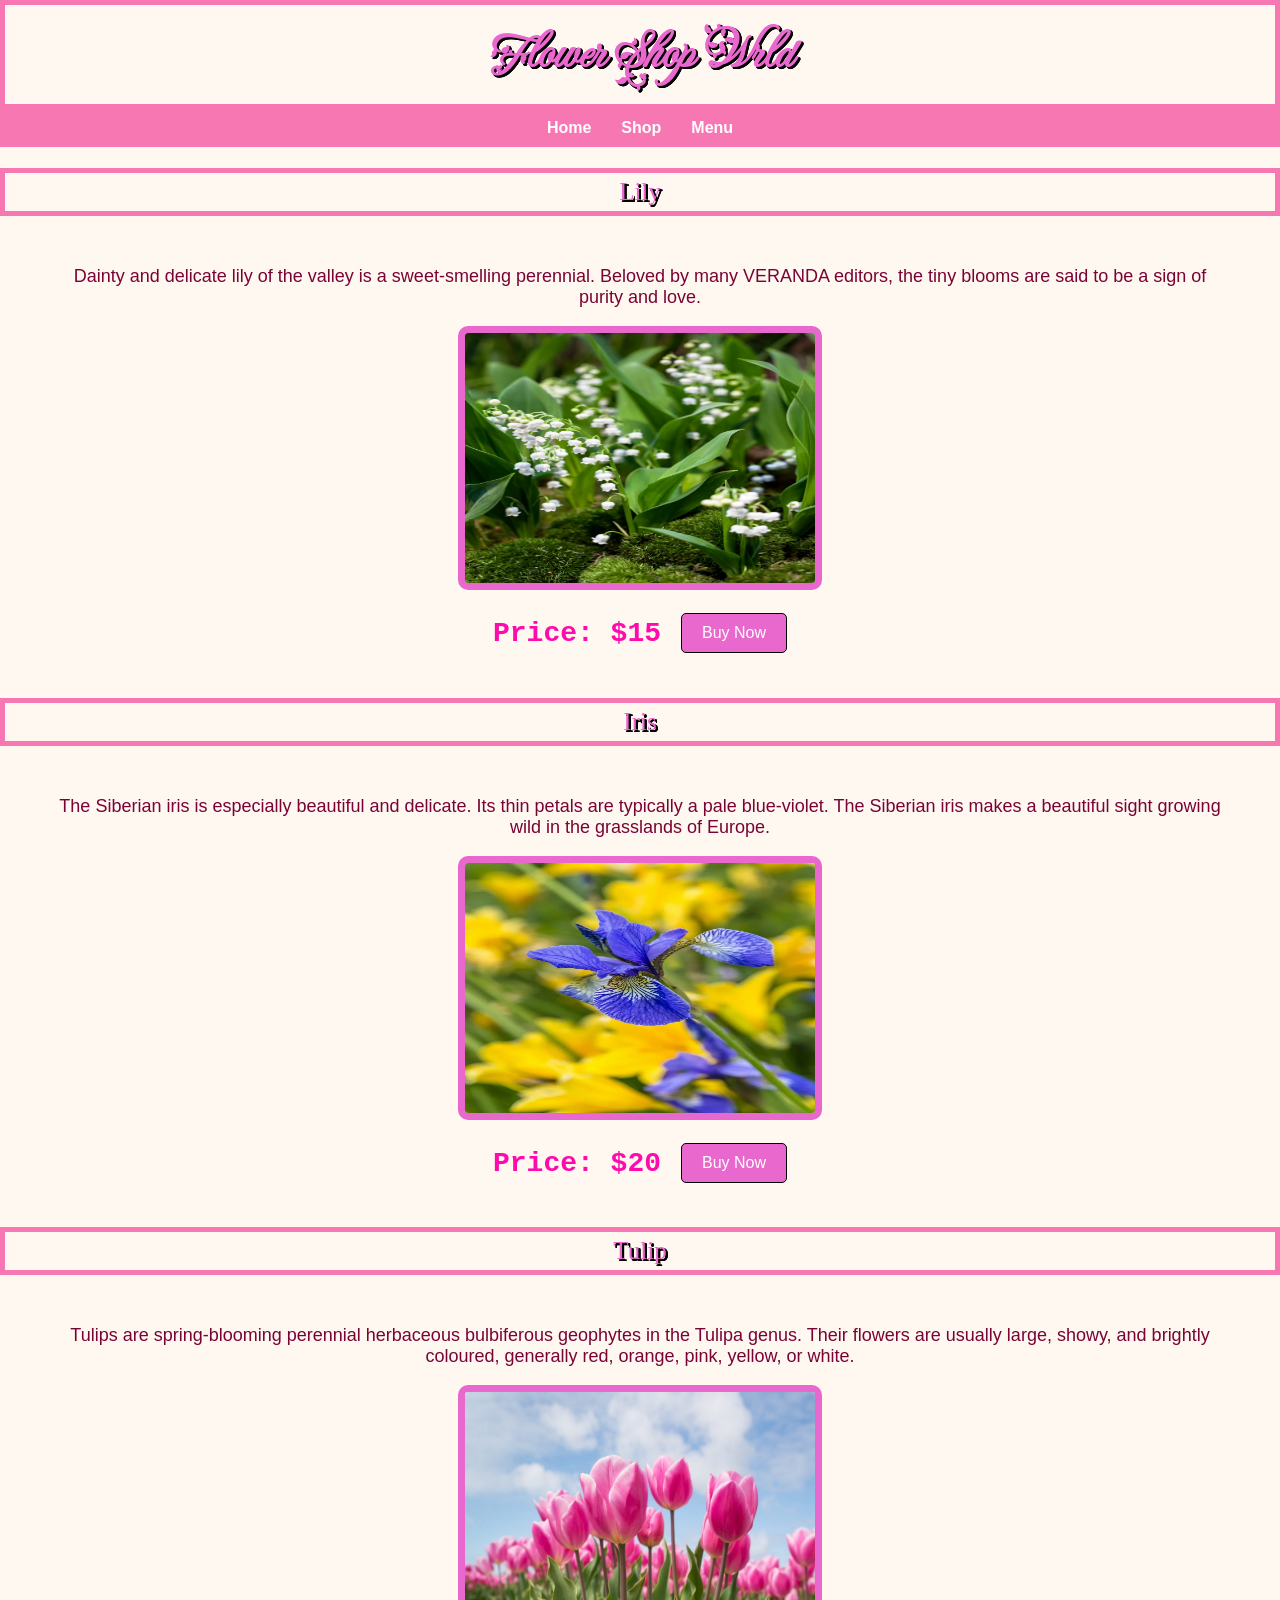
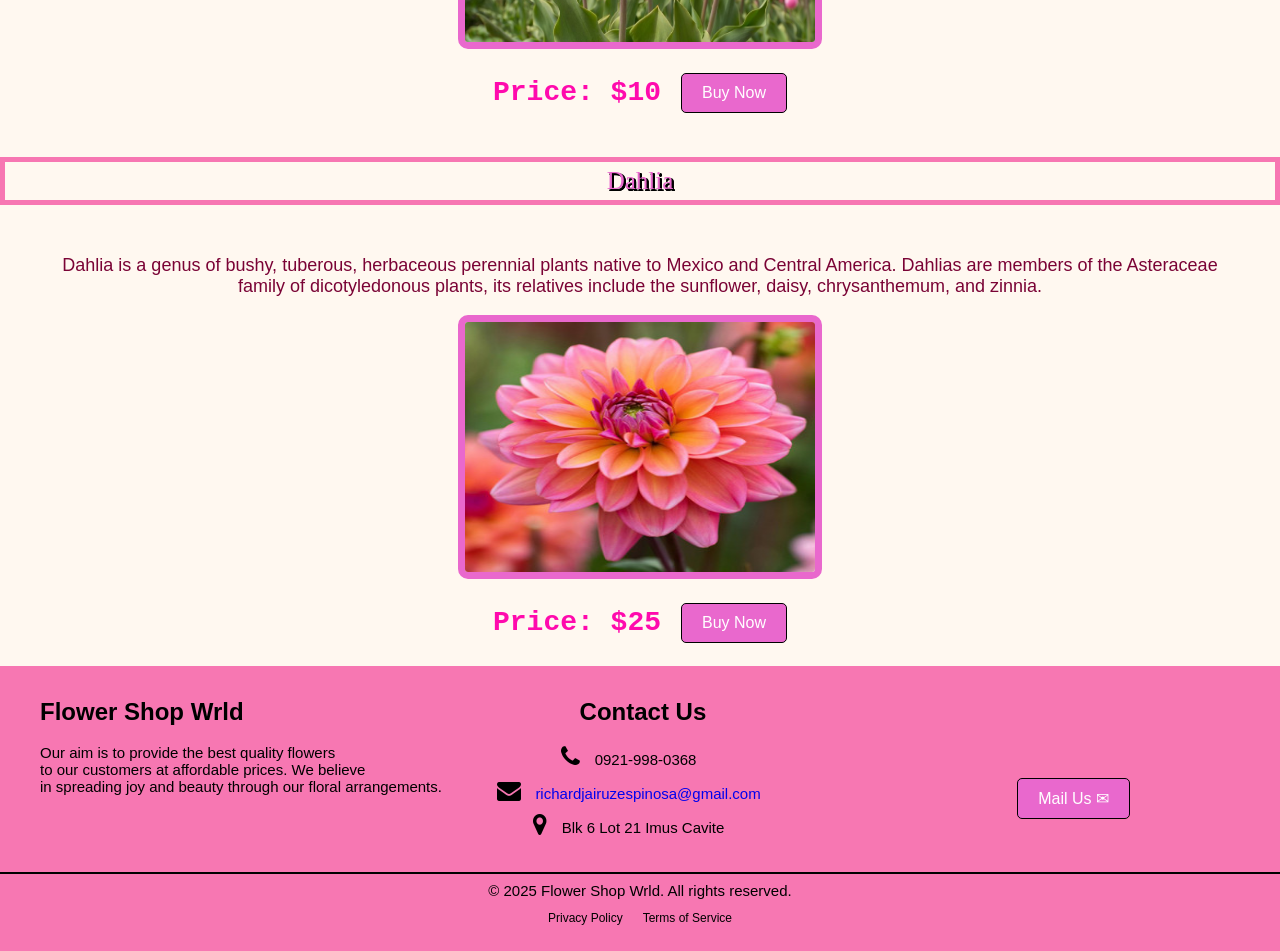
==== index2.html @ 318aec6e "Add files via upload" ====
<!DOCTYPE html5>
<html lang="en">
<head>
    <meta charset="UTF-8">
    <meta name="description" content="Explore a variety of indoor plants for your home or office.">
    <meta name="viewport" content="width=device-width, initial-scale=1.0">
    <title>Flower Shop Wrld</title>
    <link rel="stylesheet" href="style.css">
    <link rel="stylesheet" href="https://cdnjs.cloudflare.com/ajax/libs/font-awesome/4.7.0/css/font-awesome.min.css">
    <link rel="preconnect" href="https://fonts.googleapis.com">
    <link rel="preconnect" href="https://fonts.gstatic.com" crossorigin>
    <link href="https://fonts.googleapis.com/css2?family=Fleur+De+Leah&family=Roboto+Condensed:ital,wght@0,100..900;1,100..900&display=swap" rel="stylesheet">
</head>
<body>
  <header>
    <h1>Flower Shop Wrld</h1>
    <nav>
     <a href="default.html" target="_self">Home</a>
     <a>Shop</a>
     <a href="#" target="_self">Menu</a>
    </nav>
  </header>
  <main>
    <h2><span class="custom-font">Lily</span></h2>
    <p class="center-flower">
      Dainty and delicate lily of the valley is a sweet-smelling perennial. 
      Beloved by many VERANDA editors, the tiny blooms are said to be a sign of purity and love.
    </p>  
    <img src="./lilly.avif" alt="Lily of the Valley" class="center-img">
    <div class="flex-container">
      <p class="price">Price: $15</p>
      <button class="buy-button" aria-label="Buy Lily" type="button" onclick="alert('Thank you for purchasing the Lily!')">
        Buy Now
      </button>
    </div>
    <h2><span class="custom-font">Iris</span></h2>
    <p class="center-flower">
       The Siberian iris is especially beautiful and delicate. Its thin petals are typically a pale blue-violet.
       The Siberian iris makes a beautiful sight growing wild in the grasslands of Europe.
     </p>
    <img src="./Siberian Iris.webp" alt="Siberian Iris" class="center-img">
    <div class="flex-container">
      <p class="price">Price: $20</p>
      <button class="buy-button" aria-label="Buy Iris" type="button" onclick="alert('Thank you for purchasing the Iris!')">
        Buy Now
      </button>
    </div>
    <h2><span class="custom-font">Tulip</span></h2>
    <p class="center-flower">
       Tulips are spring-blooming perennial herbaceous bulbiferous geophytes 
       in the Tulipa genus. Their flowers are usually large, showy, and brightly 
       coloured, generally red, orange, pink, yellow, or white.
     </p>
    <img src="./tulips.jpg" alt="Tulips" class="center-img">
    <div class="flex-container">
      <p class="price">Price: $10</p>
      <button class="buy-button" aria-label="Buy Tulip" type="button" onclick="alert('Thank you for purchasing the Tulips!')">
        Buy Now
      </button>
    </div>
    <h2><span class="custom-font">Dahlia</span></h2>
    <p class="center-flower">
       Dahlia is a genus of bushy, tuberous, herbaceous perennial plants native 
       to Mexico and Central America. Dahlias are members of the Asteraceae family
       of dicotyledonous plants, its relatives include the sunflower, daisy, 
       chrysanthemum, and zinnia.
     </p>
    <img src="./dahlia.jpg" alt="Vibrant Dahlia" class="center-img">
    <div class="flex-container">
      <p class="price">Price: $25</p>
      <button class="buy-button" aria-label="Buy Dahlia" type="button" onclick="alert('Thank you for purchasing the Dahlia!')">
        Buy Now
      </button>
    </div>
  </main>
    <footer id="footer">
    <div class="footer-container">
      <h4 class="header">Flower Shop Wrld</h4>
      <p class="aim2">
        Our aim is to provide the best quality flowers<br>to our customers 
        at affordable prices. We believe<br>in spreading joy and beauty 
        through our floral arrangements.
       </p>
      <h4 class="contact-us">Contact Us</h4>
    </div>
    <br>
    <div class="center-container">
       <p class="aim">
        Our aim is to provide the best quality flowers<br>to our customers 
        at affordable prices. We believe<br>in spreading joy and beauty 
        through our floral arrangements.
       </p>
      <div class="contact info">
        <i style="font-size: 24px" class="fa fa-phone"></i>
        <a class="social-link" aria-label="Phone number">
         0921-998-0368
        </a><button class="email-button" aria-label="Email Us" type="button" onclick="alert('Thank you for reaching out to us!')"
            href="mailto:richardjairuzespinosa@gmail.com">
              Mail Us &#9993;
            </button>
        <br> 
        <i style="font-size:24px" class="fa">&#xf0e0;</i>
        <a class="social-link" href="#" aria-label="Gmail">
         richardjairuzespinosa@gmail.com
        </a>
        <br>
        <i class="fa fa-map-marker" style="font-size:24px"></i>
        <a class="social-link" aria-label="Phone number">
          Blk 6 Lot 21 Imus Cavite
        </a>
        <button class="email-button2" aria-label="Email Us" type="button" onclick="alert('Thank you for reaching out to us!')"
            href="mailto:richardjairuzespinosa@gmail.com">
              Mail Us &#9993;
        </button>
      </div>
    </div>
    <hr>
    <p class="arr">&copy; 2025 Flower Shop Wrld. All rights reserved.</p>
    <div class="footer-bottom">
      <p class="pp">Privacy Policy</p>
      <p class="tos">Terms of Service</p>
    </div>
  </footer>
</body>
</html>
---- style.css ----
h1 {
      font-family: "Fleur De Leah", cursive;
      font-weight: 800;
      font-style: normal;
      font-size: 50px;
      float: center;
      text-align: center;
      color: #e968cd;
      margin: 0;
      padding: 15px;
      border: 5px solid #f777b2;
      text-shadow:
      2px 1px 0 #000,
      2px 2px 0 #000,
      2px  2px 0 #000,
      2px  2px 0 #000;
    }
    body {
      margin: 0;
      font-family: 'Segoe UI', sans-serif;
      background-color: #fff8f0;
      color: #ffffff;
    } 
    h2 {
      font-family:'Segoe UI', Tahoma, Geneva, Verdana, sans-serif;
      text-align: center;
      color: #e968cd;
      font-size: 25px;
      clear: left; padding: 5px;
      border: 5px solid #f777b2; margin-bottom: 50px;
      text-shadow:
      2px 1px 0 #000,
      2px 2px 0 #000,
      2px  2px 0 #000,
      2px  2px 0 #000;
    }
    .center-img {
      display: block;
      text-align: center;
      margin-left: auto;
      margin-right: auto;
      border: 7px solid #e968cd; 
      border-radius: 10px;
      height: 250px;
      width: 350px;
    }
    .price {
      color: rgb(255, 10, 173);
      font-weight: bold;
      text-align: center;
      font-family: 'Courier New', Courier, monospace; 
      font-size: 28px;
      }
    p {
      font-size: 30px;
    }
    .flower {
      font-size: 18px;
      text-align: left;
      color: #7a0335;
      margin-left: 50px;
      margin-bottom: 100px;
    }
    .center-flower {
      text-align: center;
      margin-left: 50px;
      margin-right: 50px;
      font-size: 18px;
      color: #7a0335;
    }
    .right-img {
      display: block;
      border: 7px solid #e968cd; 
      border-radius: 10px;
      height: 250px;
      width: 350px;
      float: right;
      margin-right: 100px; 
      padding: 0%;
    }
    .custom-font {
      font-family: "Cookie", cursive;
      font-weight: 400;
      font-style: normal;
    }
    .buy-button {
      display: block;
      background-color: #e968cd;
      color: #fff;
      padding: 10px 20px;
      font-size: 16px;
      border-radius: 5px;
      cursor: pointer;
      border: #000 1px solid;
    }
    .flex-container {
      display: flex;
      justify-content: center;
      align-items: center;
      gap: 20px;
      flex-direction: row;
    }
    nav {
      background-color: #f777b2;
      display: flex;
      justify-content: center;
      padding: 10px;
    }
    nav a {
      color: #ffffff;
      text-decoration: none;
      margin: 0 15px;
      font-weight: bold;
    }

    nav a:hover {
      text-decoration: underline;
    }
    .dif-flower {text-align: left;
      margin-left: 50px;
      font-weight: bold;
      color: #000;
      font-size: 32px;
    }
    .clearfix::after {
      display: table;
      clear: both;
    }
    #footer {
      text-align: center;
      background-color: #f777b2;
      bottom: 0;
      width: 100%;
      height: 285px;
      color: black;
      margin-bottom: 0%;
    }
    .tos {
      text-align: center;
      font-size: 12px;
    }
    .pp {
      text-align: center;
      font-size: 12px;
      margin: 0%;
      padding: 0%;
    }
    .arr {
      text-align: center;
      font-size: 15px;
      margin: 0%;
      padding: 0%;
    }
    h4 {text-align: left;
        font-size: 24px;
        margin-bottom: 0%;
        margin-left: 40px;
        padding: 0%;
        color: #000;
    } 
    hr {
      border: 1px solid #000000;
      width: 100%;
      margin-top: 2%;
    }
    .aim2 {
      display: none; 
      text-align: left;
      font-size: 15px;
      margin-left: 40px;
      margin-top: 0;
    }
    .aim {
      text-align: left;
      font-size: 15px;
      margin-left: 40px;
      margin-top: 0;
    }
    .footer-container {
      display: flex; 
      justify-content: space-between;
      align-items: center;
      width: 100%;
      gap: 20%;
    }
    .header {
      text-align: left;
      margin-right: 40px;
    }
    .contact-us {
      justify-content: left;
      text-align: left;
      margin-right: auto;
    }
    .center-container {
      display: flex;
      justify-content: left;
      align-items: left;  
      gap: 55px;  
    }
    .contact-info {
      display: flex;
      flex-direction: column;
      justify-content: left;
      align-items: left;
      text-align: left;
      max-width: 40%;
      margin-top: 50px;
      margin-right: 150px;
    }
    a.social-link {
      text-decoration: none;
      font-size: 15px;
      margin-left: 10px;
      margin-bottom: 20px;
    }
    i.fa {
      color: #000;
      margin-bottom: 10px;
    }
    .email-button {
      display: flex;
      background-color: #e968cd;
      color: #fff;
      padding: 10px 20px;
      font-size: 16px;
      border-radius: 5px;
      cursor: pointer;
      margin: 0;
      border: #000 1px solid;
      position: absolute;
      right: 150px;
    }
    .email-button2 {
      display: none;
      background-color: #e968cd;
      color: #fff;
      padding: 10px 20px;
      font-size: 16px;
      border-radius: 5px;
      cursor: pointer;
      margin: 0;
      border: #000 1px solid;
    }
    .footer-bottom {
      text-align: center;
      font-size: 15px;
      color: #000;
      display: flex;
      gap: 20px;
      justify-content: center;
      align-items: center;
      padding: 0%;
      margin-top: 0%;
    }
@media screen and (min-width: 500px) and (max-width: 800px) {
    .center-img {
      height: 180px;
      width: 240px;
    }
    .right-img {
      justify-content: center;
      float: none;
      display: block;
      margin: 0 auto;
      height: 180px;
      width: 240px;
    }
    .flower {
      margin-left: 20px;
      margin-right: 20px;
      font-size: 16px;
      text-align: center;
    }
    .dif-flower {
      font-size: 24px;
      text-align: center;
      margin: auto;
    }
    .footer-container {
      flex-direction: column;
      justify-content: center;
      align-items: center;
      text-align: center;
      gap: 20px;
    }
    .aim {
      display: none;
    }
    .aim2 {
      display: block;
      text-align: center;
      margin: 0%;
    }
    .contact-us {
      text-align: center;
      justify-content: center;
      align-items: center;
      margin: 0;
    }
    .email-button {
      display: none;
    }
    .email-button2 {
      display: flex;
      background-color: #e968cd;
      color: #fff;
      padding: 10px 20px;
      font-size: 16px;
      border-radius: 5px;
      cursor: pointer;
      margin: 0;
      border: #000 1px solid;
      justify-content: center;
      align-items: center;
      margin-left: auto;
      margin-right: auto;
      margin-top: 10px;
    }
    .contact-info {
      margin-right: auto;
      margin-left: auto;
      align-items: center;
      text-align: center;
    }
    .center-container {
      flex-direction: column;
      justify-content: center;
      align-items: center;
      gap: 20px;
      margin: 0%;
    }
    #footer {
      text-align: center;
      background-color: #f777b2;
      bottom: 0;
      width: 100%;
      height: 460px;
      color: black;
      margin-bottom: 0%;
    }
}
@media screen and (max-width: 500px) {
    .right-img {
      justify-content: center;
      float: none;
      display: block;
      margin: 0 auto;
      height: 180px;
      width: 240px;
    }
    .flower {
      margin-left: 20px;
      margin-right: 20px;
      font-size: 16px;
      text-align: center;
      margin-bottom: 40px;
    }
    .dif-flower {
      font-size: 24px;
      text-align: center;
      margin: auto;
    }
    .footer-container {
        flex-direction: column;
        justify-content: center;
        align-items: center;
        text-align: center;
        gap: 20px;
      }
      .aim {
        display: none;
      }
      .aim2 {
        display: block;
        text-align: center;
        margin: auto;
        margin-bottom: 20px;
      }
      .contact-us {
        margin: 0%;
        text-align: center;
        justify-content: center;
        align-items: center;
      }
      .email-button {
        display: none;
      }
      .email-button2 {
        display: flex;
        background-color: #e968cd;
        color: #fff;
        padding: 10px 20px;
        font-size: 16px;
        border-radius: 5px;
        cursor: pointer;
        margin: 0;
        border: #000 1px solid;
        justify-content: center;
        align-items: center;
        margin-left: auto;
        margin-right: auto;
        margin-top: 10px;
        margin-bottom: 10px;
      }
      .contact-info {
        margin-right: auto;
        margin-left: auto;
        align-items: center;
        text-align: center;
      }
      .center-container {
        flex-direction: column;
        justify-content: center;
        align-items: center;
        gap: 20px;
        margin: 0%;
      }
      .footer {
        text-align: center;
      }
      #footer {
      text-align: center;
      background-color: #f777b2;
      bottom: 0;
      width: 100%;
      height: 480px;
      color: black;
      margin-bottom: 0%;
    }
    .break {
      display: none;
    }
}
@media screen and (min-width: 800px) and (max-width: 820px) {
      .contact-us {
        margin-right: 100px;
      }
      .email-button {
        display: none;
      }
      .email-button2 {
        display: inline-block;
        text-align: center;
        margin-top: 10px;
      }
      #footer {
      text-align: center;
      background-color: #f777b2;
      bottom: 0;
      width: 100%;
      height: 340px;
      color: black;
      margin-bottom: 0%;
    }
    .right-img {
      margin-right: 80px;
      margin-bottom: 0%;
      margin-top: 60px;
      margin-left: 20px;
    }
}
@media screen and (min-width: 820px) and (max-width: 820px) {
      .contact-us {
        position: absolute;
        left: auto;
        right: 100px;
      }
      .email-button {
        display: none;
      }
      .email-button2 {
        display: block;
        text-align: center;
        margin-top: 10px;
        margin-left: 70px;
      }
      #footer {
      text-align: center;
      background-color: #f777b2;
      bottom: 0;
      width: 100%;
      height: 340px;
      color: black;
      margin-bottom: 0%;
    }
    .break {
      display: none;
    }
    .right-img {
      margin-right: 80px;
      margin-bottom: 0%;
      margin-top: 60px;
      margin-left: 20px;
    }
}

@media screen and (min-width: 820px) and (max-width: 830px) {
      .contact-us {
        position: absolute;
        left: auto;
        right: 115px;
      }
      .email-button {
        display: none;
      }
      .email-button2 {
        display: block;
        text-align: center;
        margin-top: 10px;
        margin-left: 70px;
      }
      #footer {
      text-align: center;
      background-color: #f777b2;
      bottom: 0;
      width: 100%;
      height: 340px;
      color: black;
      margin-bottom: 0%;
    }
    .break {
      display: none;
    }
    .right-img {
      margin-right: 80px;
      margin-bottom: 0%;
      margin-top: 40px;
      margin-left: 20px;
    }
}
@media screen and (min-width: 830px) and (max-width: 840px) {
      .contact-us {
        position: absolute;
        left: auto;
        right: 125px;
      }
      .email-button {
        display: none;
      }
      .email-button2 {
        display: block;
        text-align: center;
        margin-top: 10px;
        margin-left: 70px;
      }
      #footer {
      text-align: center;
      background-color: #f777b2;
      bottom: 0;
      width: 100%;
      height: 340px;
      color: black;
      margin-bottom: 0%;
    }
    .break {
      display: none;
    }
    .right-img {
      margin-right: 80px;
      margin-bottom: 0%;
      margin-top: 40px;
      margin-left: 20px;
    }
}
@media screen and (min-width: 840px) and (max-width: 850px) {
      .contact-us {
        position: absolute;
        left: auto;
        right: 125px;
      }
      .email-button {
        display: none;
      }
      .email-button2 {
        display: block;
        text-align: center;
        margin-top: 10px;
        margin-left: 70px;
      }
      #footer {
      text-align: center;
      background-color: #f777b2;
      bottom: 0;
      width: 100%;
      height: 340px;
      color: black;
      margin-bottom: 0%;
    }
    .break {
      display: none;
    }
    .right-img {
      margin-right: 80px;
      margin-bottom: 0%;
      margin-top: 40px;
      margin-left: 20px;
    }
}
@media screen and (min-width: 850px) and (max-width: 860px) {
      .contact-us {
        position: absolute;
        left: auto;
        right: 130px;
      }
      .email-button {
        display: none;
      }
      .email-button2 {
        display: block;
        text-align: center;
        margin-top: 10px;
        margin-left: 70px;
      }
      #footer {
      text-align: center;
      background-color: #f777b2;
      bottom: 0;
      width: 100%;
      height: 340px;
      color: black;
      margin-bottom: 0%;
    }
    .right-img {
      margin-right: 80px;
      margin-bottom: 0%;
      margin-top: 40px;
      margin-left: 20px;
    }
}
@media screen and (min-width: 860px) and (max-width: 870px) {
      .contact-us {
        position: absolute;
        left: auto;
        right: 155px;
      }
      .email-button {
        display: none;
      }
      .email-button2 {
        display: block;
        text-align: center;
        margin-top: 10px;
        margin-left: 70px;
      }
      #footer {
      text-align: center;
      background-color: #f777b2;
      bottom: 0;
      width: 100%;
      height: 340px;
      color: black;
      margin-bottom: 0%;
    }
    .right-img {
      margin-right: 80px;
      margin-bottom: 0%;
      margin-top: 40px;
      margin-left: 20px;
    }
}
@media screen and (min-width: 870px) and (max-width: 880px) {
      .contact-us {
        position: absolute;
        left: auto;
        right: 165px;
      }
      .email-button {
        display: none;
      }
      .email-button2 {
        display: block;
        text-align: center;
        margin-top: 10px;
        margin-left: 70px;
      }
      #footer {
      text-align: center;
      background-color: #f777b2;
      bottom: 0;
      width: 100%;
      height: 340px;
      color: black;
      margin-bottom: 0%;
    }
    .right-img {
      margin-right: 80px;
      margin-bottom: 0%;
      margin-top: 40px;
      margin-left: 20px;
    }
}
@media screen and (min-width: 880px) and (max-width: 890px) {
    .contact-us {
      position: absolute;
      left: auto;
      right: 175px;
    }
    .email-button {
      display: none;
    }
    .email-button2 {
      display: block;
      text-align: center;
      margin-top: 10px;
      margin-left: 70px;
    }
    #footer {
      text-align: center;
      background-color: #f777b2;
      bottom: 0;
      width: 100%;
      height: 340px;
      color: black;
      margin-bottom: 0%;
      }
    .right-img {
      margin-right: 80px;
      margin-bottom: 0%;
      margin-top: 40px;
      margin-left: 20px;
    }
}
@media screen and (min-width: 890px) and (max-width: 920px) {
    .contact-us {
      position: absolute;
      left: auto;
      right: 205px;
    }
    .email-button {
      display: none;
    }
    .email-button2 {
      display: block;
      text-align: center;
      margin-top: 10px;
      margin-left: 70px;
    }
    #footer {
      text-align: center;
      background-color: #f777b2;
      bottom: 0;
      width: 100%;
      height: 340px;
      color: black;
      margin-bottom: 0%;
    }
    .right-img {
      margin-right: 80px;
      margin-bottom: 0%;
      margin-top: 40px;
      margin-left: 20px;
    }
}
@media screen and (min-width: 920px) and (max-width: 930px) {
      .contact-us {
        position: absolute;
        left: auto;
        right: 205px;
      }
      .email-button {
        display: flex;
        left: auto;
        right: 10px;
      }
      #footer {
      text-align: center;
      background-color: #f777b2;
      bottom: 0;
      width: 100%;
      height: 280px;
      color: black;
      margin-bottom: 0%;
    }
    .right-img {
      margin-right: 80px;
      margin-bottom: 0%;
      margin-top: 40px;
      margin-left: 20px;
    }
}
@media screen and (min-width: 930px) and (max-width: 950px) {
      .contact-us {
        position: absolute;
        left: auto;
        right: 205px;
      }
      .email-button {
        display: flex;
        left: auto;
        right: 10px;
      }
      #footer {
      text-align: center;
      background-color: #f777b2;
      bottom: 0;
      width: 100%;
      height: 280px;
      color: black;
      margin-bottom: 0%;
    }
    .right-img {
      margin-right: 80px;
      margin-bottom: 0%;
      margin-top: 40px;
      margin-left: 20px;
    }
}
@media screen and (min-width: 950px) and (max-width: 960px) {
      .contact-us {
        position: absolute;
        left: auto;
        right: 220px;
      }
      .email-button {
        display: flex;
        left: auto;
        right: 50px;
      }
      #footer {
      text-align: center;
      background-color: #f777b2;
      bottom: 0;
      width: 100%;
      height: 280px;
      color: black;
      margin-bottom: 0%;
    }
    .right-img {
      margin-right: 80px;
      margin-bottom: 0%;
      margin-top: 40px;
      margin-left: 20px;
    }
}
@media screen and (min-width: 960px) and (max-width: 980px) {
      .contact-us {
        position: absolute;
        left: auto;
        right: 250px;
      }
      .email-button {
        display: flex;
        left: auto;
        right: 50px;
      }
      #footer {
      text-align: center;
      background-color: #f777b2;
      bottom: 0;
      width: 100%;
      height: 280px;
      color: black;
      margin-bottom: 0%;
    }
    .right-img {
      margin-right: 80px;
      margin-left: 20px;
    }
}
@media screen and (min-width: 980px) and (max-width: 1000px) {
      .contact-us {
        position: absolute;
        left: auto;
        right: 270px;
      }
      .email-button {
        display: flex;
        left: auto;
        right: 20px;
      }
      #footer {
      text-align: center;
      background-color: #f777b2;
      bottom: 0;
      width: 100%;
      height: 280px;
      color: black;
      margin-bottom: 0%;
    }
    .right-img {
      margin-right: 80px;
      margin-left: 20px;
    }
}
@media screen and (min-width: 1000px) and (max-width: 1030px) {
      .contact-us {
        position: absolute;
        left: auto;
        right: 300px;
      }
      .email-button {
        display: flex;
        left: auto;
        right: 50px;
      }
      #footer {
      text-align: center;
      background-color: #f777b2;
      bottom: 0;
      width: 100%;
      height: 280px;
      color: black;
      margin-bottom: 0%;
    }
    .right-img {
      margin-right: 80px;
      margin-top: 40px;
      margin-left: 20px;
    }
}
@media screen and (min-width: 1030px) and (max-width: 1060px) {
      .contact-us {
        position: absolute;
        left: auto;
        right: 350px;
      }
      .email-button {
        display: flex;
        left: auto;
        right: 100px;
      }
      #footer {
      text-align: center;
      background-color: #f777b2;
      bottom: 0;
      width: 100%;
      height: 280px;
      color: black;
      margin-bottom: 0%;
    }
}
@media screen and (min-width: 1060px) and (max-width: 1070px) {
      .contact-us {
        position: absolute;
        left: auto;
        right: 370px;
      }
      .email-button {
        display: flex;
        left: auto;
        right: 100px;
      }
      #footer {
      text-align: center;
      background-color: #f777b2;
      bottom: 0;
      width: 100%;
      height: 280px;
      color: black;
      margin-bottom: 0%;
    }
}
@media screen and (min-width: 1070px) and (max-width: 1080px) {
      .contact-us {
        position: absolute;
        left: auto;
        right: 380px;
      }
      .email-button {
        display: flex;
        left: auto;
        right: 100px;
      }
      #footer {
      text-align: center;
      background-color: #f777b2;
      bottom: 0;
      width: 100%;
      height: 280px;
      color: black;
      margin-bottom: 0%;
      }
}
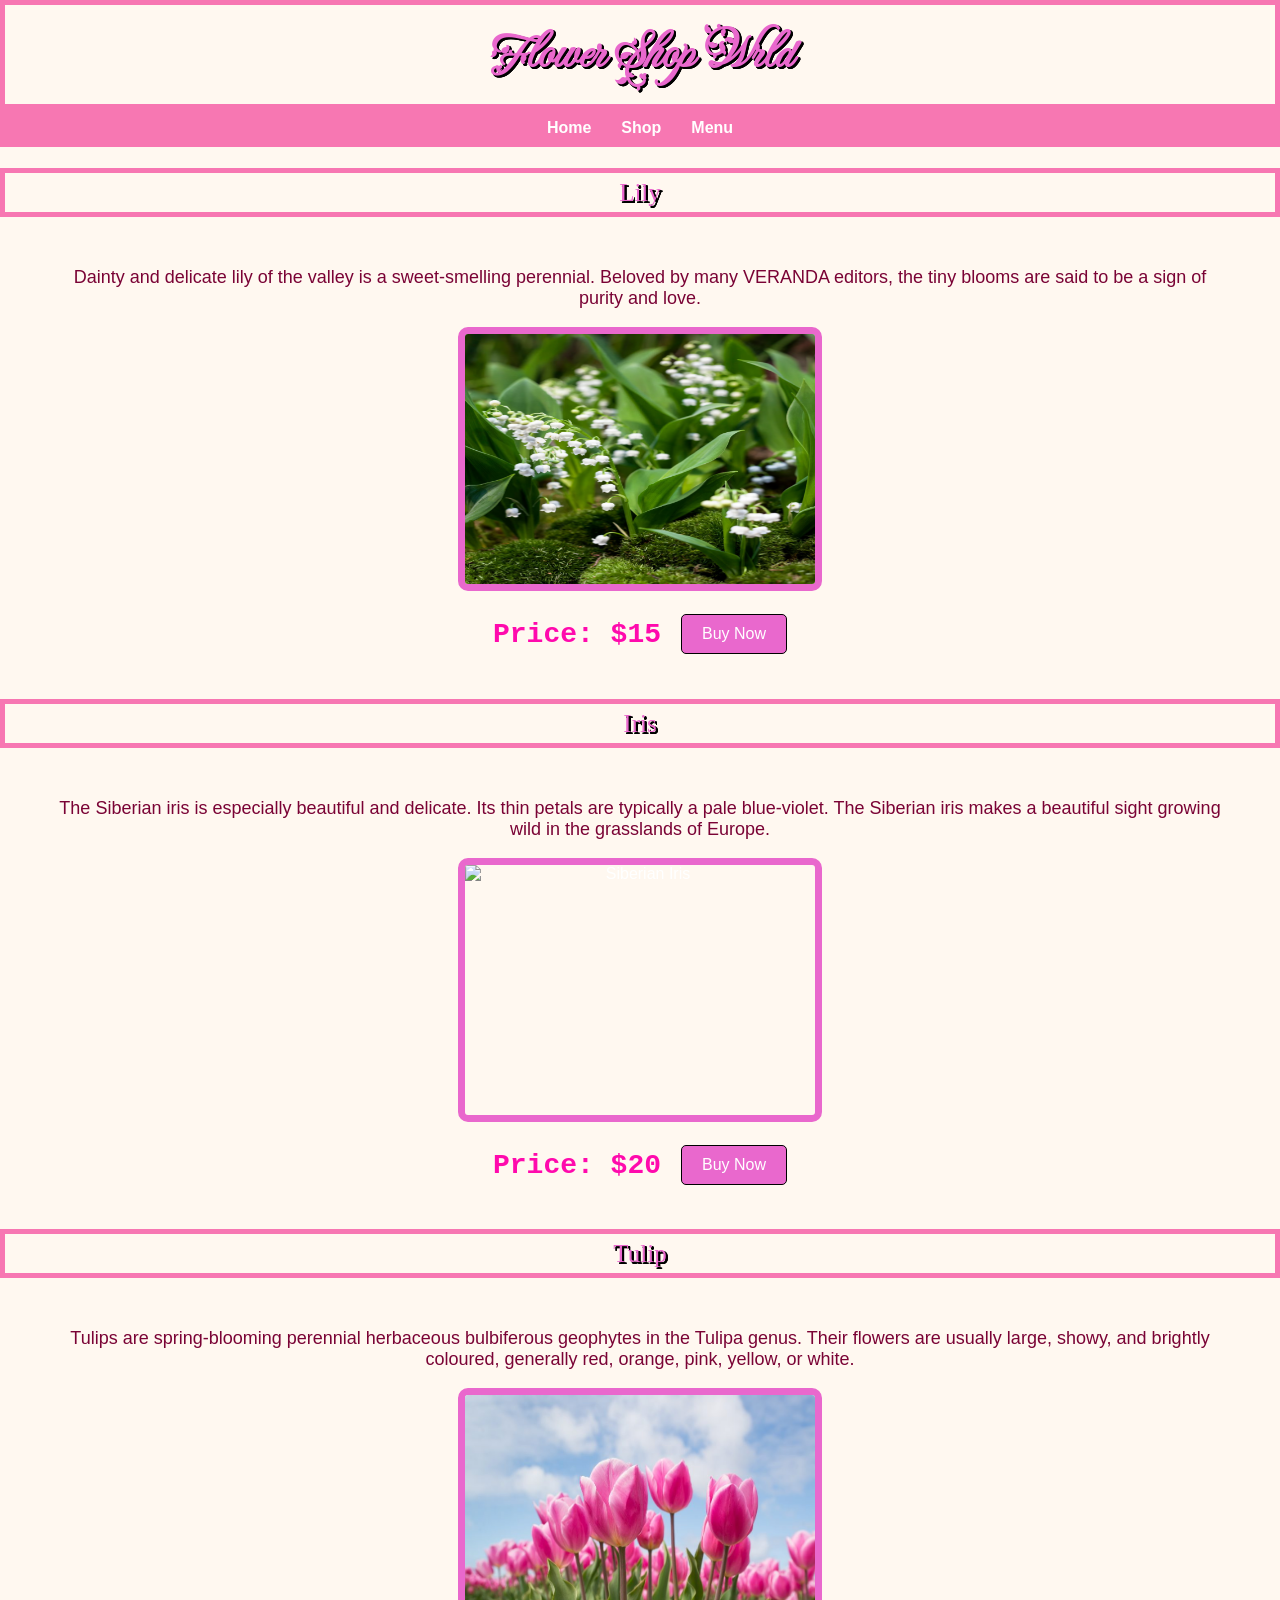
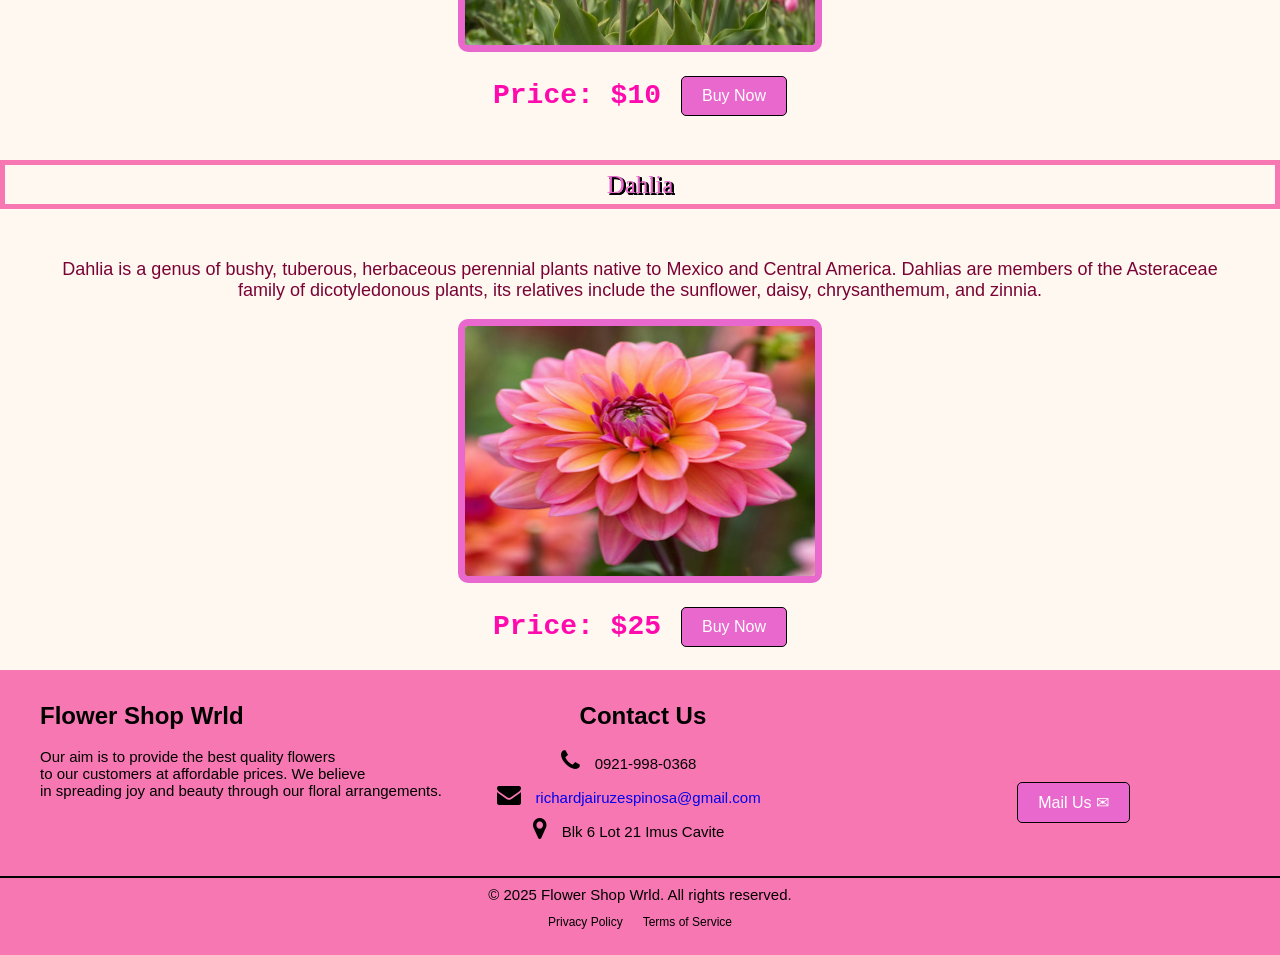
==== commit f4694a45: "Update index2.html Replaced HTML5 doctype with HTML4. Updated various elements to ensure compatibili" ====
--- a/index2.html
+++ b/index2.html
@@ -1,4 +1,4 @@
-<!DOCTYPE html5>
+<!DOCTYPE html>
 <html lang="en">
 <head>
     <meta charset="UTF-8">
@@ -38,7 +38,7 @@
        The Siberian iris is especially beautiful and delicate. Its thin petals are typically a pale blue-violet.
        The Siberian iris makes a beautiful sight growing wild in the grasslands of Europe.
      </p>
-    <img src="./Siberian Iris.webp" alt="Siberian Iris" class="center-img">
+    <img src="./SiberianIris.webp" alt="Siberian Iris" class="center-img">
     <div class="flex-container">
       <p class="price">Price: $20</p>
       <button class="buy-button" aria-label="Buy Iris" type="button" onclick="alert('Thank you for purchasing the Iris!')">
@@ -92,10 +92,9 @@
        </p>
       <div class="contact info">
         <i style="font-size: 24px" class="fa fa-phone"></i>
-        <a class="social-link" aria-label="Phone number">
+        <a class="social-link">
          0921-998-0368
-        </a><button class="email-button" aria-label="Email Us" type="button" onclick="alert('Thank you for reaching out to us!')"
-            href="mailto:richardjairuzespinosa@gmail.com">
+        </a><button class="email-button" aria-label="Email Us" type="button" onclick="alert('Email Us: richardjairuzespinosa@gmail.com                                             Thank you for reaching out to us!')">
               Mail Us &#9993;
             </button>
         <br> 
@@ -105,11 +104,10 @@
         </a>
         <br>
         <i class="fa fa-map-marker" style="font-size:24px"></i>
-        <a class="social-link" aria-label="Phone number">
+        <a class="social-link">
           Blk 6 Lot 21 Imus Cavite
         </a>
-        <button class="email-button2" aria-label="Email Us" type="button" onclick="alert('Thank you for reaching out to us!')"
-            href="mailto:richardjairuzespinosa@gmail.com">
+        <button class="email-button2" aria-label="Email Us" type="button" onclick="alert('Email Us: richardjairuzespinosa@gmail.com                                                 Thank you for reaching out to us!')">
               Mail Us &#9993;
         </button>
       </div>
@@ -122,4 +120,4 @@
     </div>
   </footer>
 </body>
-</html>+</html>
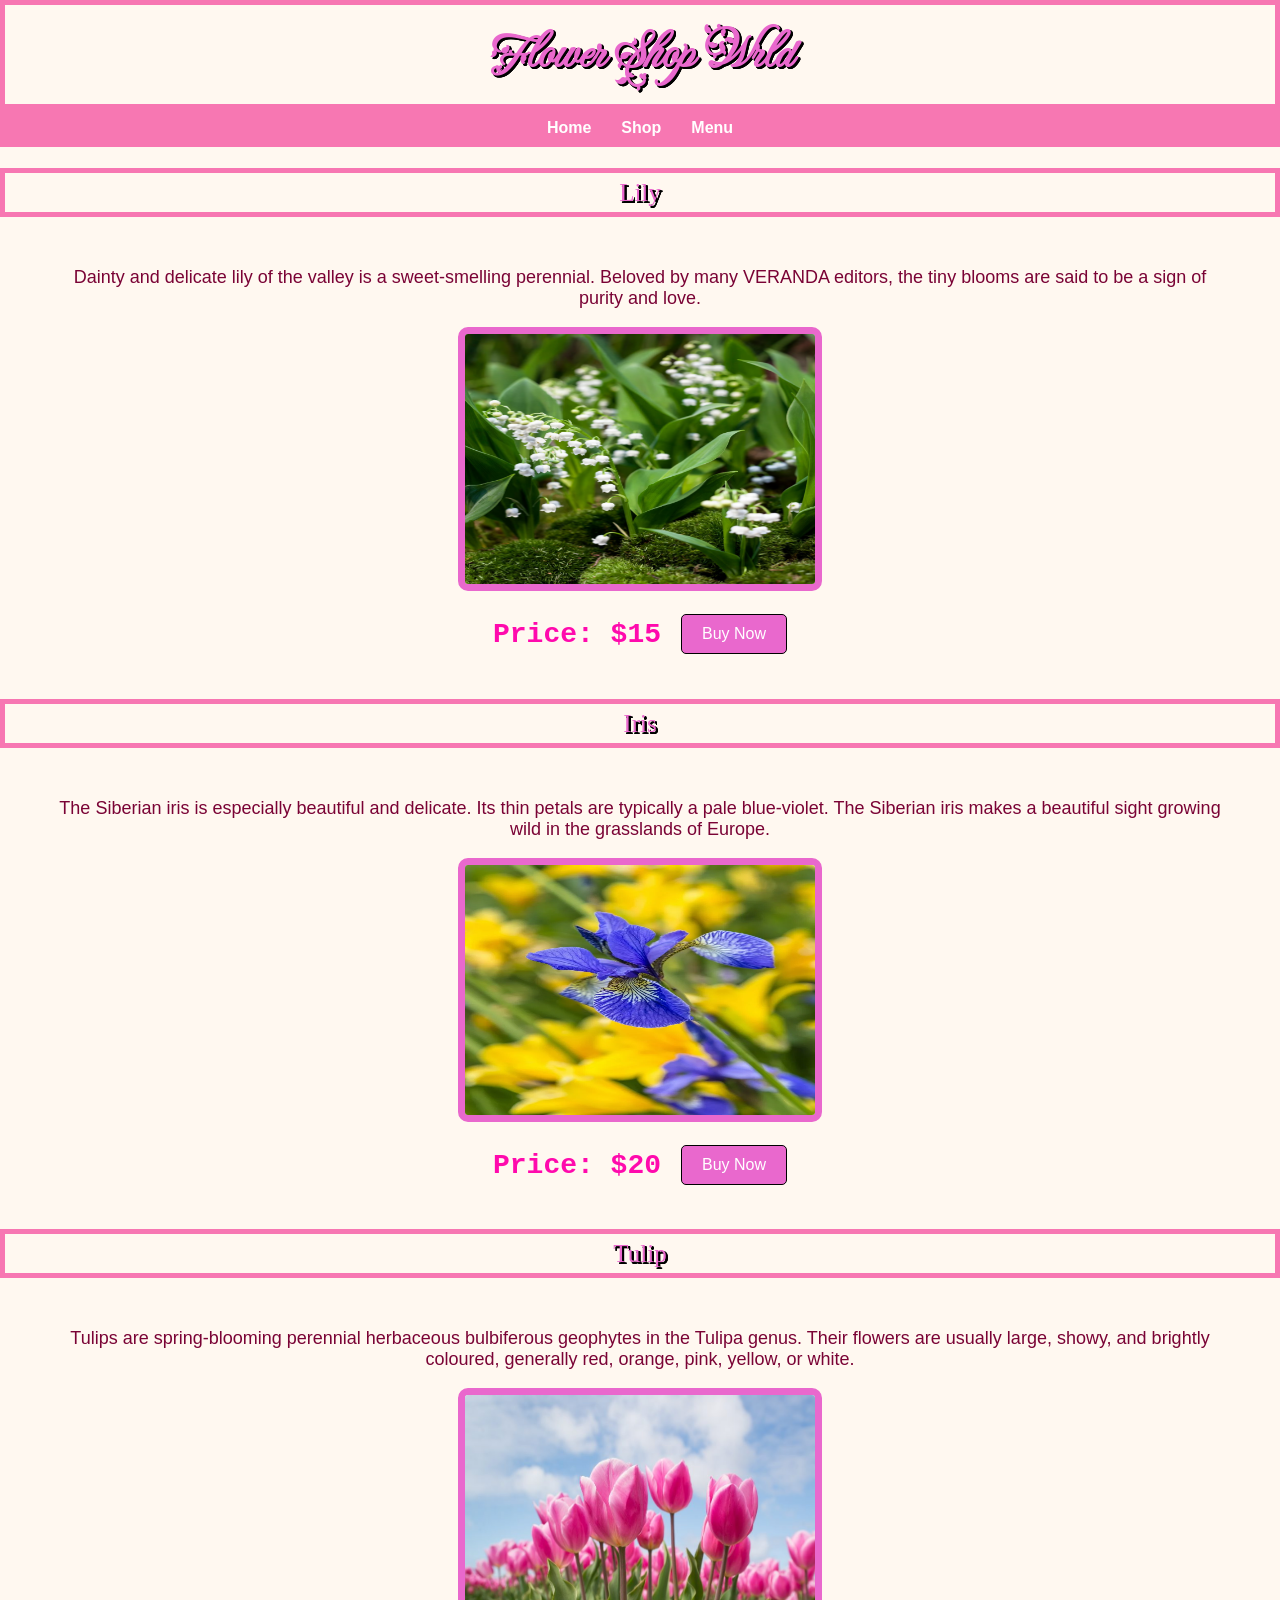
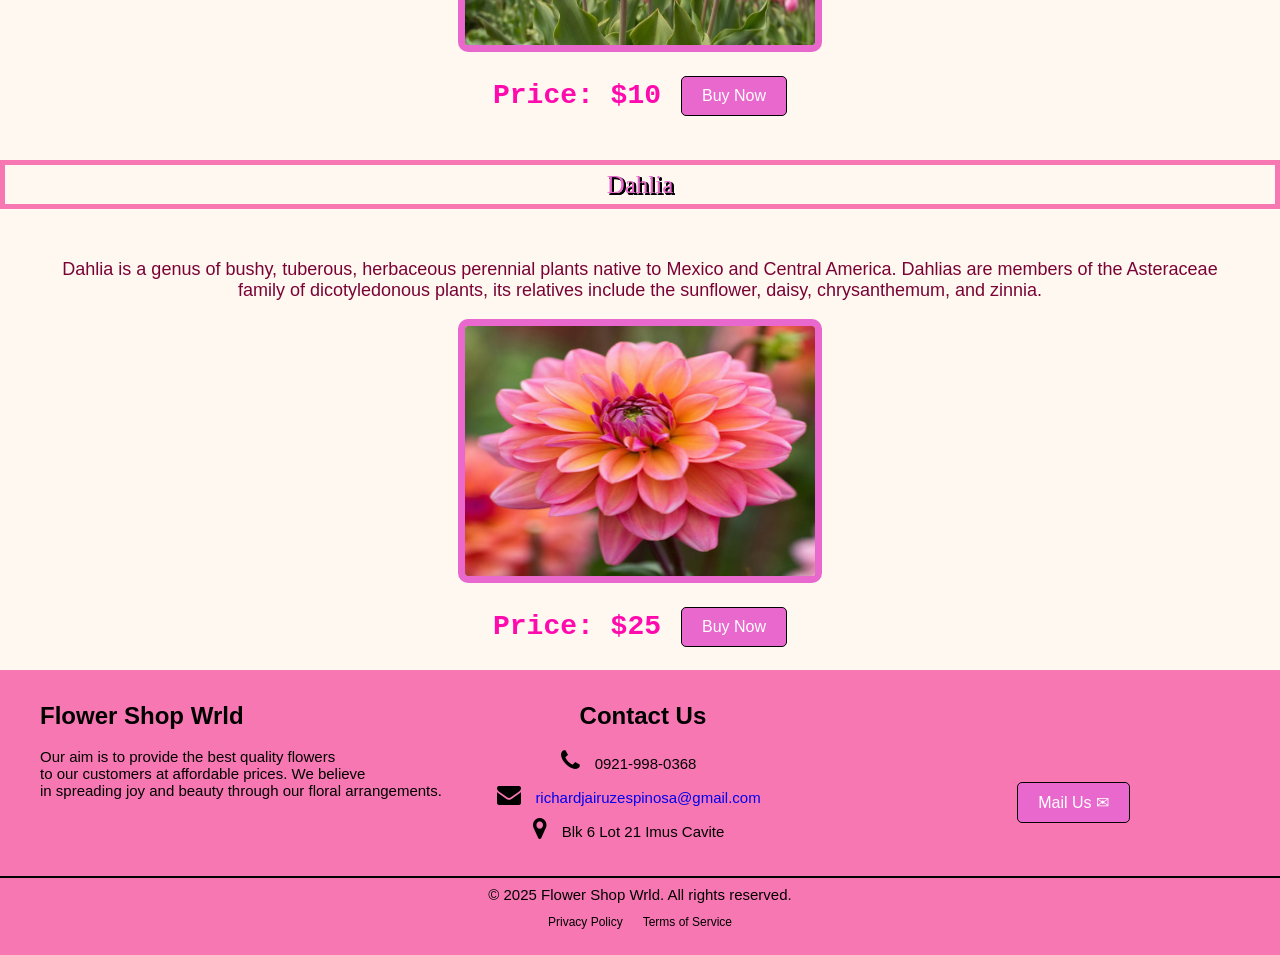
==== commit 0d8cbe87: "Update index2.html" ====
--- a/index2.html
+++ b/index2.html
@@ -15,9 +15,9 @@
   <header>
     <h1>Flower Shop Wrld</h1>
     <nav>
-     <a href="default.html" target="_self">Home</a>
+     <a href="./default.html" target="_self">Home</a>
      <a>Shop</a>
-     <a href="#" target="_self">Menu</a>
+     <a>Menu</a>
     </nav>
   </header>
   <main>
@@ -38,7 +38,7 @@
        The Siberian iris is especially beautiful and delicate. Its thin petals are typically a pale blue-violet.
        The Siberian iris makes a beautiful sight growing wild in the grasslands of Europe.
      </p>
-    <img src="./SiberianIris.webp" alt="Siberian Iris" class="center-img">
+    <img src="./siberian.webp" alt="Siberian Iris" class="center-img">
     <div class="flex-container">
       <p class="price">Price: $20</p>
       <button class="buy-button" aria-label="Buy Iris" type="button" onclick="alert('Thank you for purchasing the Iris!')">
